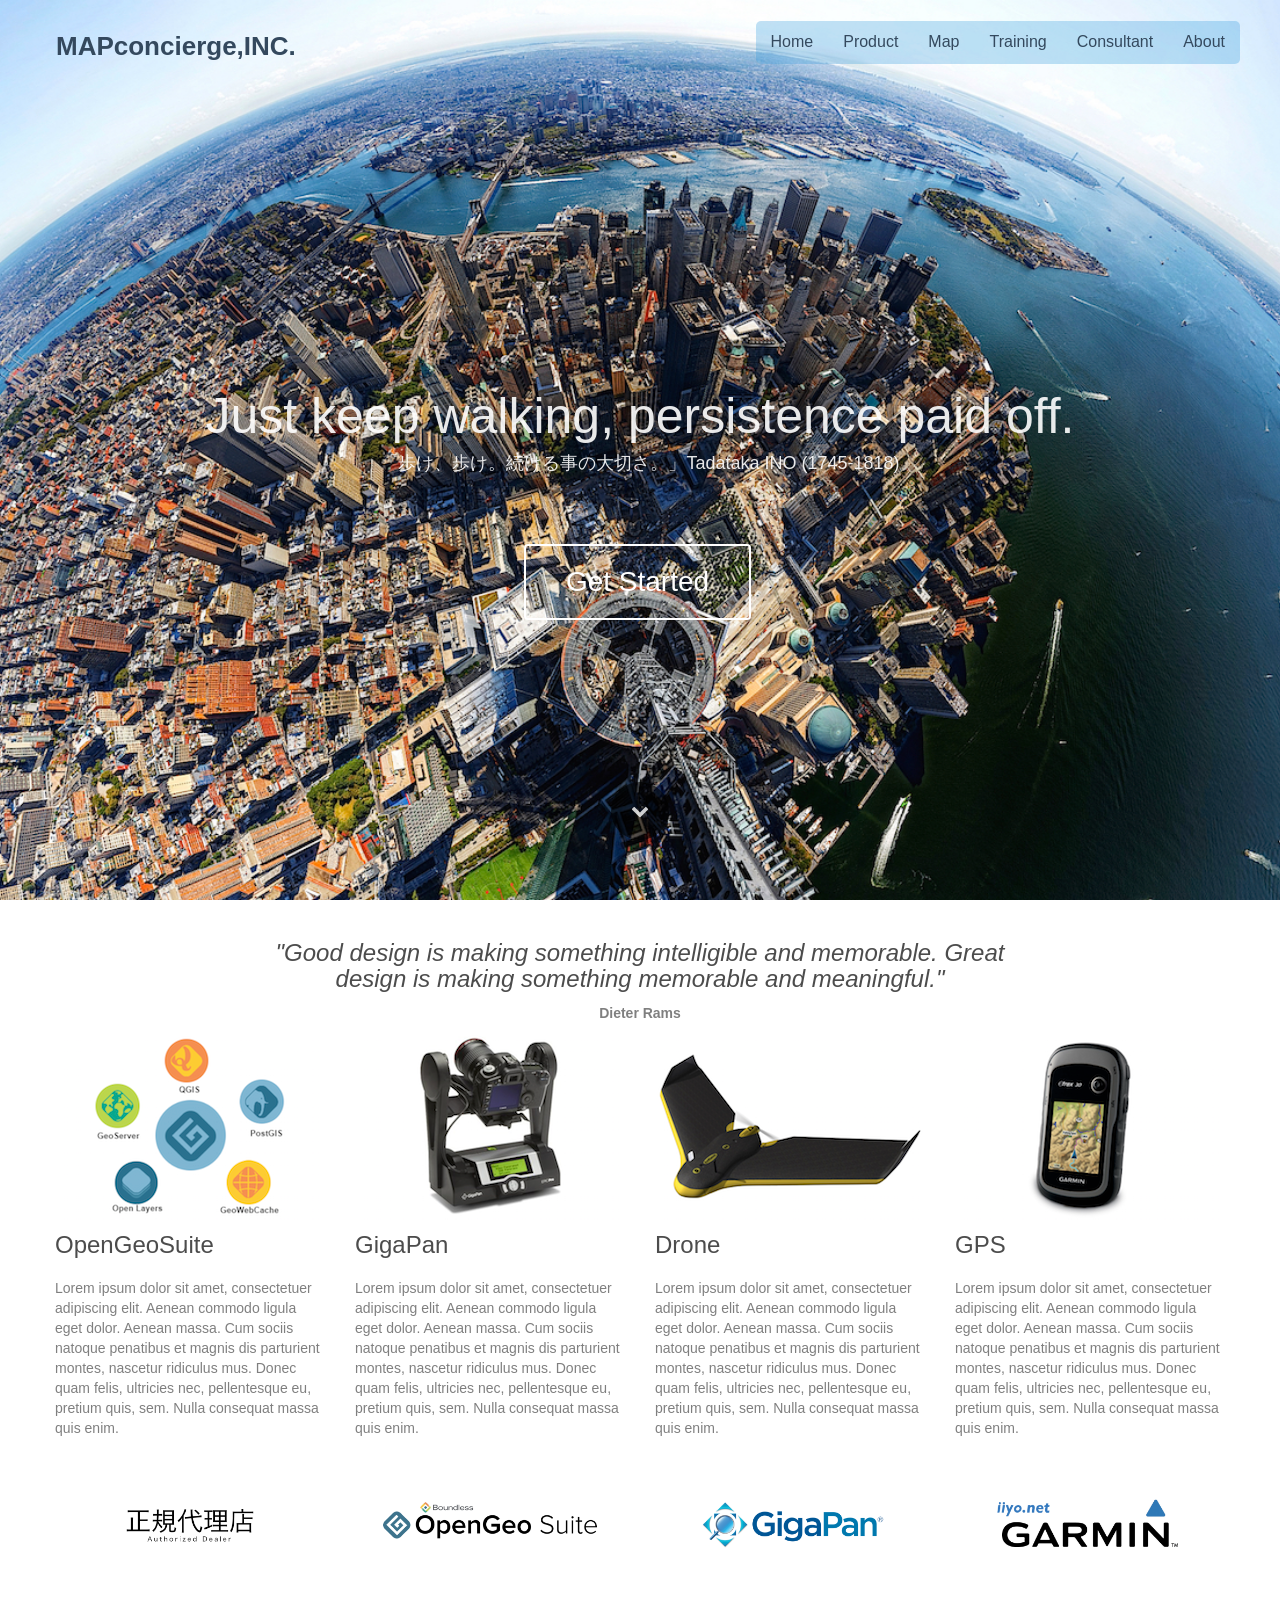
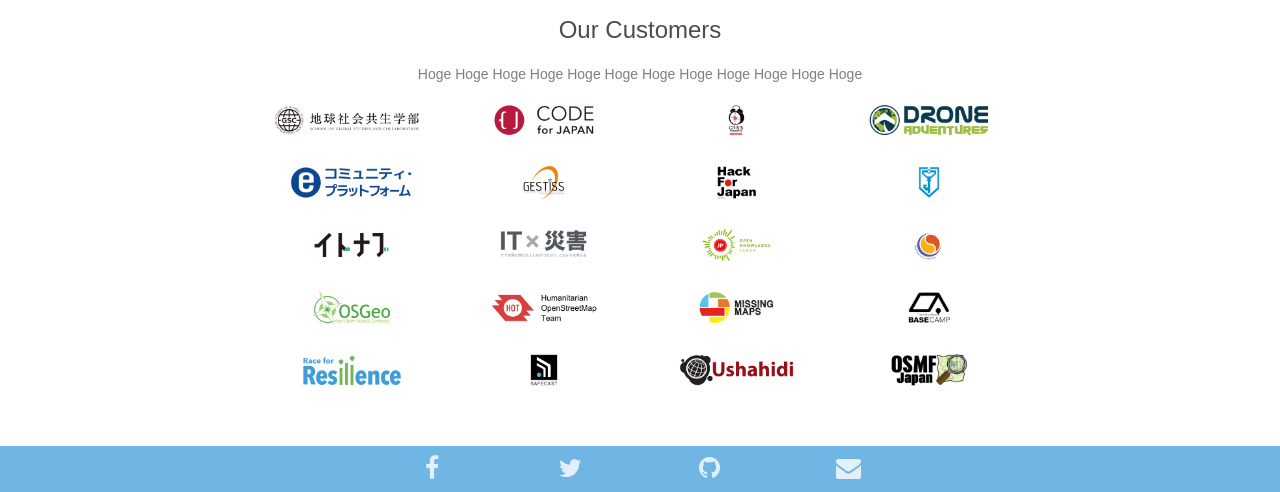
==== new/index.html @ eff197a8 "新しいバージョンを掲載しました。" ====
<!doctype html>
<html lang="ja">
<head>
    <meta charset="utf-8">
    <meta name="keywords" content="">
    <meta name="description" content="">
    <meta name="viewport" content="width=device-width, initial-scale=1">
    <link rel="stylesheet" type="text/css" href="./css/bootstrap.css">
    <link rel="stylesheet" id="ppstyle" type="text/css" href="style.css">
    <link rel='stylesheet' href='./css/font-awesome.min.css'/>
    <script src="./js/jquery-2.1.0.min.js"></script>
    <script src="./js/bootstrap.js"></script>
    <script src="./js/blocs.js"></script>
    <title>MAPconcierge,INC.</title>
    <link rel="shortcut icon" href="img/logo/logo1.ico">
</head>
<body>
<!-- Main container -->
<div class="page-container">
    
<!-- Hero Bloc -->
<div id="hero-bloc" class="bloc hero bg-camera-overlay">
	<div class="container bloc-sm l-bloc">
		<nav class="navbar row">
			<div class="navbar-header">
				<a class="navbar-brand" href="index.html">MAPconcierge,INC.</a>
				<button id="nav-toggle" type="button" class="ui-navbar-toggle navbar-toggle" data-toggle="collapse" data-target=".navbar-1">
					<span class="sr-only">Toggle navigation</span><span class="icon-bar"></span><span class="icon-bar"></span><span class="icon-bar"></span>
				</button>
			</div>
			<div class="collapse navbar-collapse navbar-1">
				<ul class="site-navigation nav pull-right">
					<li>
						<a href="index.html">Home</a>
					</li>
					<li>
						<a href="product.html">Product</a>
					</li>
					<li>
						<a href="map.html">Map</a>
					</li>
					<li>
						<a href="training.html">Training</a>
					</li>
					<li>
						<a href="consultant.html">Consultant</a>
					</li>
					<li>
						<a href="about.html">About</a>
					</li>
				</ul>
			</div>
		</nav>
	</div>
	<div class="v-center text-center d-bloc">
		<div class="vc-content">
			<h1 class="">
				Just keep walking, persistence paid off.
			</h1>
			<h4 class="">
				「歩け、歩け。続ける事の大切さ。」Tadataka INO (1745-1818)
			</h4><br /><br /><br /><a href="index.html" class="btn-wire btn btn-xl">Get Started</a><a id="scroll-hero" class="btn-dwn"><span class="fa fa-chevron-down"></span></a>
		</div>
	</div>
</div>
<!-- Hero Bloc END -->

<!-- bloc-2 -->
<div class="bloc l-bloc " id="bloc-2">
	<div class="container content-md">
		<div class="row">
			<div class="col-sm-12 col-md-8 col-md-offset-2">
				<h3 class="text-center ">
					<i>"Good design is making something intelligible and memorable. Great design is making something memorable and meaningful."</i>
				</h3>
				<p class="text-center">
					<strong>Dieter Rams</strong>
				</p>
			</div>
			<div class="col-sm-3">
				<img src="img/content/opengeo-suite.png" class="img-responsive" alt='' />
				<h3 class="mg-md">
					OpenGeoSuite
				</h3>
				<p>
					Lorem ipsum dolor sit amet, consectetuer adipiscing elit. Aenean commodo ligula eget dolor. Aenean massa. Cum sociis natoque penatibus et magnis dis parturient montes, nascetur ridiculus mus. Donec quam felis, ultricies nec, pellentesque eu, pretium quis, sem. Nulla consequat massa quis enim.
				</p>
			</div>
			<div class="col-sm-3">
				<img src="img/content/epicpro.png" class="img-responsive" alt='' />
				<h3 class="mg-md">
					GigaPan
				</h3>
				<p>
					Lorem ipsum dolor sit amet, consectetuer adipiscing elit. Aenean commodo ligula eget dolor. Aenean massa. Cum sociis natoque penatibus et magnis dis parturient montes, nascetur ridiculus mus. Donec quam felis, ultricies nec, pellentesque eu, pretium quis, sem. Nulla consequat massa quis enim.
				</p>
			</div>
			<div class="col-sm-3">
				<img src="img/content/ebee.png" class="img-responsive" alt='' />
				<h3 class="mg-md">
					Drone
				</h3>
				<p>
					Lorem ipsum dolor sit amet, consectetuer adipiscing elit. Aenean commodo ligula eget dolor. Aenean massa. Cum sociis natoque penatibus et magnis dis parturient montes, nascetur ridiculus mus. Donec quam felis, ultricies nec, pellentesque eu, pretium quis, sem. Nulla consequat massa quis enim.
				</p>
			</div>
			<div class="col-sm-3">
				<img src="img/content/garmin.png" class="img-responsive" alt='' />
				<h3 class="mg-md">
					GPS
				</h3>
				<p>
					Lorem ipsum dolor sit amet, consectetuer adipiscing elit. Aenean commodo ligula eget dolor. Aenean massa. Cum sociis natoque penatibus et magnis dis parturient montes, nascetur ridiculus mus. Donec quam felis, ultricies nec, pellentesque eu, pretium quis, sem. Nulla consequat massa quis enim.
				</p>
			</div>
		</div>
	</div>
</div>
<!-- bloc-2 END -->

<!-- bloc-5 -->
<div class="bloc l-bloc " id="bloc-5">
	<div class="container banner-md">
		<div class="row">
			<div class="col-sm-3">
				<img src="img/dealer/001.png" class="img-responsive" alt='' />
			</div>
			<div class="col-sm-3">
				<img src="img/dealer/002.png" class="img-responsive" alt='' />
			</div>
			<div class="col-sm-3">
				<img src="img/dealer/003.png" class="img-responsive" alt='' />
			</div>
			<div class="col-sm-3">
				<img src="img/dealer/004.png" class="img-responsive" alt='' />
			</div>
		</div>
	</div>
</div>
<!-- bloc-5 END -->
<!-- bloc-4 -->
<div class="bloc l-bloc " id="bloc-4">
	<div class="container foot-md">
		<div class="row">
			<div class="col-sm-12">
				<h3 class="text-center mg-md">
					Our Customers
				</h3>
				<p class="text-center">
					Hoge Hoge Hoge Hoge Hoge Hoge Hoge Hoge Hoge Hoge Hoge Hoge
				</p>
			</div>
			<div class="col-sm-12 col-md-8 col-md-offset-2 mg-md">
				<div class="col-sm-3">
					<img src="img/logo/001.png" class="img-responsive" alt='' />
				</div>
				<div class="col-sm-3">
					<img src="img/logo/002.png" class="img-responsive" alt='' />
				</div>
				<div class="col-sm-3">
					<img src="img/logo/003.png" class="img-responsive" alt='' />
				</div>
				<div class="col-sm-3">
					<img src="img/logo/004.png" class="img-responsive" alt='' />
				</div>
			</div>
			<div class="col-sm-12 col-md-8 col-md-offset-2 mg-md">
				<div class="col-sm-3">
					<img src="img/logo/005.png" class="img-responsive" alt='' />
				</div>
				<div class="col-sm-3">
					<img src="img/logo/006.png" class="img-responsive" alt='' />
				</div>
				<div class="col-sm-3">
					<img src="img/logo/007.png" class="img-responsive" alt='' />
				</div>
				<div class="col-sm-3">
					<img src="img/logo/008.png" class="img-responsive" alt='' />
				</div>
			</div>
			<div class="col-sm-12 col-md-8 col-md-offset-2 mg-md">
				<div class="col-sm-3">
					<img src="img/logo/009.png" class="img-responsive" alt='' />
				</div>
				<div class="col-sm-3">
					<img src="img/logo/010.png" class="img-responsive" alt='' />
				</div>
				<div class="col-sm-3">
					<img src="img/logo/011.png" class="img-responsive" alt='' />
				</div>
				<div class="col-sm-3">
					<img src="img/logo/012.png" class="img-responsive" alt='' />
				</div>
			</div>
			<div class="col-sm-12 col-md-8 col-md-offset-2 mg-md">
				<div class="col-sm-3">
					<img src="img/logo/013.png" class="img-responsive" alt='' />
				</div>
				<div class="col-sm-3">
					<img src="img/logo/014.png" class="img-responsive" alt='' />
				</div>
				<div class="col-sm-3">
					<img src="img/logo/015.png" class="img-responsive" alt='' />
				</div>
				<div class="col-sm-3">
					<img src="img/logo/016.png" class="img-responsive" alt='' />
				</div>
			</div>
			<div class="col-sm-12 col-md-8 col-md-offset-2 mg-md">
				<div class="col-sm-3">
					<img src="img/logo/017.png" class="img-responsive" alt='' />
				</div>
				<div class="col-sm-3">
					<img src="img/logo/018.png" class="img-responsive" alt='' />
				</div>
				<div class="col-sm-3">
					<img src="img/logo/019.png" class="img-responsive" alt='' />
				</div>
				<div class="col-sm-3">
					<img src="img/logo/020.png" class="img-responsive" alt='' />
				</div>
			</div>
		</div>
	</div>
</div>
<!-- bloc-4 END -->

<!-- Footer - bloc-20 -->
<div class="bloc d-bloc" id="bloc-20">
	<div class="container">
		<div class="row">
			<div class="col-sm-12 col-md-6 col-md-offset-3">
				<div class="col-sm-3 text-center">
					<a class="social" href="https://www.facebook.com/gpsconcierge"><span class="fa fa-facebook icon-md"></span></a>
				</div>			
				<div class="col-sm-3 text-center">
					<a class="social" href="https://twitter.com/mapconcierge"><span class="fa fa-twitter icon-md"></span></a>
				</div>
				<div class="col-sm-3 text-center">
					<a class="social" href="https://github.com/MAPconciergeInc"><span class="fa fa-github icon-md"></span></a>
				</div>
				<div class="col-sm-3 text-center">
					<a class="social" href="mailto:info@mapconcierge.com"><span class="fa fa-envelope icon-md"></span></a>
				</div>
			</div>
		</div>
	</div>
</div>
<!-- Footer - bloc-20 END -->
</div>
<!-- Main container END -->

</body>
    
<!-- Google Analytics -->

<!-- Google Analytics END -->

</html>
---- new/style.css ----
/*-----------------------------------------------------------------------------------*/
/*	    
/*      Built with blocs
/*-----------------------------------------------------------------------------------*/

body{
	margin:0;
	padding:0;
    background:#FFF;
    -webkit-font-smoothing: antialiased;
}
a:hover{text-decoration: none;}


/* Globals type styling */
   
 h1, h2, h3, h4, h5, h6, p, label, .btn, a{
	font-family:"Helvetica";
}


/* Site container width */

.container{
	max-width:1170px;
}

/* Blocs */

.bloc{
	width:100%;
	background: 50% 50% no-repeat;
	-webkit-background-size: cover;
	-moz-background-size: cover;
	-o-background-size: cover;
	background-size: cover;
}


/* Bloc sizes */

.bloc-lg{
	padding:100px 0;
}
.bloc-md{
	padding:50px 0;
}
.bloc-sm{
	padding:20px 0;
}

/* Footer sizes */

.foot-lg{
	padding:100px 0;
}
.foot-md{
	padding:5px 0px 40px 0px;
}
.foot-sm{
	padding:20px 0;
}

/* banner sizes */

.banner-lg{
	padding:100px 0;
}
.banner-md{
	padding:20px 0px 50px 0px;
}
.banner-sm{
	padding:20px 0;
}

/* content sizes */

.content-lg{
	padding:100px 0;
}
.content-md{
	padding:20px 0px 30px 0px;
}
.content-sm{
	padding:5px 0;
}


/* Bloc - Light theme */

.l-bloc{
	color:rgba(0,0,0,.5);
}
.l-bloc button:hover{
	color:rgba(0,0,0,.7);
}
.l-bloc h1,.l-bloc h2,.l-bloc h3,.l-bloc h4,.l-bloc h5, .l-bloc h6, .l-bloc .ico{
	color:rgba(0,0,0,.7);
}
.l-bloc .icon-round{
	border-color:rgba(0,0,0,.7);
}
.l-bloc .divider-h span{
	border-color:rgba(0,0,0,.1);
}
.l-bloc a{
	color:rgba(52, 73, 94,1);
}
.l-bloc a:hover{
	color:rgba(0,0,0,1);
}
.l-bloc .navbar-toggle .icon-bar{
	color:rgba(0,0,0,.6);
}
.l-bloc .btn-wire, .l-bloc .btn-wire:hover{
	color:rgba(0,0,0,.7);
	border-color:rgba(0,0,0,.3);
}
.voffset-lg{
	margin-top:80px;
}
/* Bloc - Dark theme */

.d-bloc{
	color:rgba(255,255,255,.7);
}
.d-bloc button:hover{
	color:rgba(255,255,255,.9);
}
.d-bloc h1, .d-bloc h2, .d-bloc h3, .d-bloc h4,.d-bloc h5, .d-bloc h6, .d-bloc .ico{
	color:rgba(255,255,255,.9);
}
.d-bloc .icon-round{
	border-color:rgba(255,255,255,.9);
}
.d-bloc .divider-h span{
	border-color:rgba(255,255,255,.2);
}
.d-bloc a{
	color:rgba(255,255,255,.8);
}
.d-bloc a:hover{
	color:rgba(255,255,255,1);
}
.d-bloc .navbar-toggle .icon-bar{
	background:rgba(255,255,255,1);
}
.d-bloc .btn-wire,.d-bloc .btn-wire:hover{
	color:rgba(255,255,255,1);
	border-color:rgba(255,255,255,1);
}


/* Custom bloc styling */

#hero-bloc,#nav-bloc,#bloc-2,#bloc-3,#bloc-4,#bloc-5,#bloc-6,#bloc-7,#bloc-8,#bloc-9,#bloc-10,#bloc-11,#bloc-12,#bloc-13,#bloc-14,#bloc-15,#bloc-16,#bloc-17,#bloc-18,#bloc-19{
	background-color:#FFF;
}
#bloc-20{
	background-color:rgba(52, 152, 219,.7);
	padding: 10px 0;	
}
#hero-bloc h1{
	font-size:50px;
}
#hero-bloc h3{
	font-size:30px;
}
#bloc-6 h3{
	line-height:50px;
}
#bloc-10 h3{
	line-height:50px;
}
#bloc-18 h3{
	line-height:50px;
}


/* NavBar */

.navbar{
	margin-bottom: 0;
}
.navbar-brand{
	font-size: 26px;
	font-weight: normal;
	font-family: "Helvetica Neue", Helvetica, Arial, sans-serif;
	font-weight: 600;
}
.navbar-brand img{
	width: auto;
	max-height: 40px;
	margin: -12px 5px 0 0;
}
.navbar-brand{
	padding: 15px 15px;
}
.navbar .nav{
	padding-top: 0px;
	margin-right: -16px;
	float:right;
	background-color:rgba(52, 152, 219,.3); /* 103, 176, 209,.9 */
	border-radius: 5px;        /* CSS3草案 */  
}
.nav > li{
	float: left;
	margin-top: 0px;
	font-size: 16px;
}
.nav > li a:hover{
	background:rgba(255,255,255,.8);
	border-radius: 5px;        /* CSS3草案 */  
}
.navbar-toggle{
	margin: 12px;
	border: 0px;
}
.navbar-toggle:hover{
	background:transparent!important;
}
.navbar-toggle .icon-bar{
	background-color: rgba(0,0,0,.5);
	width: 26px;
}
/* Hero bloc */

.hero{
	padding-top:0;
}
.v-center{
	width:100%;
	height: 90%;
	display: table;
}
.v-center .vc-content{
	display: table-cell;
	vertical-align: middle;
	text-align: center;
	width: 100%;
	height: 100%;
}
.hero .btn-dwn{
	width: 58px;
	height: 58px;
	line-height: 58px;
	margin: 0 0 0 -29px;
	padding: 0;
	border-radius: 50%;
	text-align: center;
	font-size: 18px;
	color: rgba(255,255,255,.8);
	background: rgba(0,0,0,.6);
	position: absolute;
	left: 50%;
	bottom: 60px;
	border:0;
}
.hero .btn-dwn:hover{
	color: rgba(255,255,255,1);
}

/* Bric adjustment margins */

.mg-sm{
	margin-top:10px;
	margin-bottom:5px;
}
.mg-md{
	margin-top:10px;
	margin-bottom:20px;
}
.mg-lg{
	margin-top:10px;
	margin-bottom:40px;
}

/* Buttons */

.btn{
	margin: 0 5px 5px 0;
}
.btn.pull-right{
	margin: 0 0 5px 5px;
}
.btn-d,.btn-d:hover,.btn-d:focus{
	color:#FFF!important;
	background:rgba(0,0,0,.3);
}
.btn-wire{
	background:transparent!important;
	border:2px solid transparent;
}
.btn-wire:hover{
	background:transparent!importantborder:2px solid transparent;
}
.btn-xl{
	padding: 16px 40px;
	font-size: 28px;
}



/* Icons */
.icon-sm{
	font-size:18px!important;
}
.icon-md{
	font-size:25px!important;
}
.icon-lg{
	font-size:60px!important;
}
.icon-xl{
	font-size:100px!important;
}





/* Empty space fillers - Used on empty blocs to fill them out */

.empty-column,.empty-column.thin{
	width:100%;
	height:350px;
	display:inline-block;
}
.empty-column{
	height:350px;
}
.empty-column.thin{
	height:150px;
}


/* Mobile adjustments */

@media (max-width: 767px)
{
    .page-container{
        overflow-x: hidden;
    }
    .container{
        padding-left:5px!important; 
        padding-right:5px!important; 
    }
    .bloc{
        text-align: center;
        -webkit-background-size: auto 200%;
        -moz-background-size: auto 200%;
        -o-background-size: auto 200%;
        background-size: auto 200%;
    }
    .navbar .nav{
        padding-top: 0;
        border-top:1px solid rgba(0,0,0,.2);
        float:none!important;
    }
    .nav > li{
        margin-top: 0;
        border-bottom:1px solid rgba(0,0,0,.1);
        background:rgba(0,0,0,.05);
        text-align: left;
        width:100%;
    }
    .nav > li:hover{
        background:rgba(0,0,0,.08);
    }
    .navbar-collapse{
        padding:0;
        -webkit-box-shadow: none;
        box-shadow: none;
    }
    .btn.pull-left, .btn.pull-right{
       float:none!important; 
    }
    .bloc-xl,.bloc-lg{
        padding: 40px 0;
    }
    .a-block{
        text-align: center;
    }
    .btn-dwn{
       display:none; 
    }
}
.bg-camera-overlay {
  background-image: url('img/main.jpg');
  background-position : center top;
}

/* banner setting */
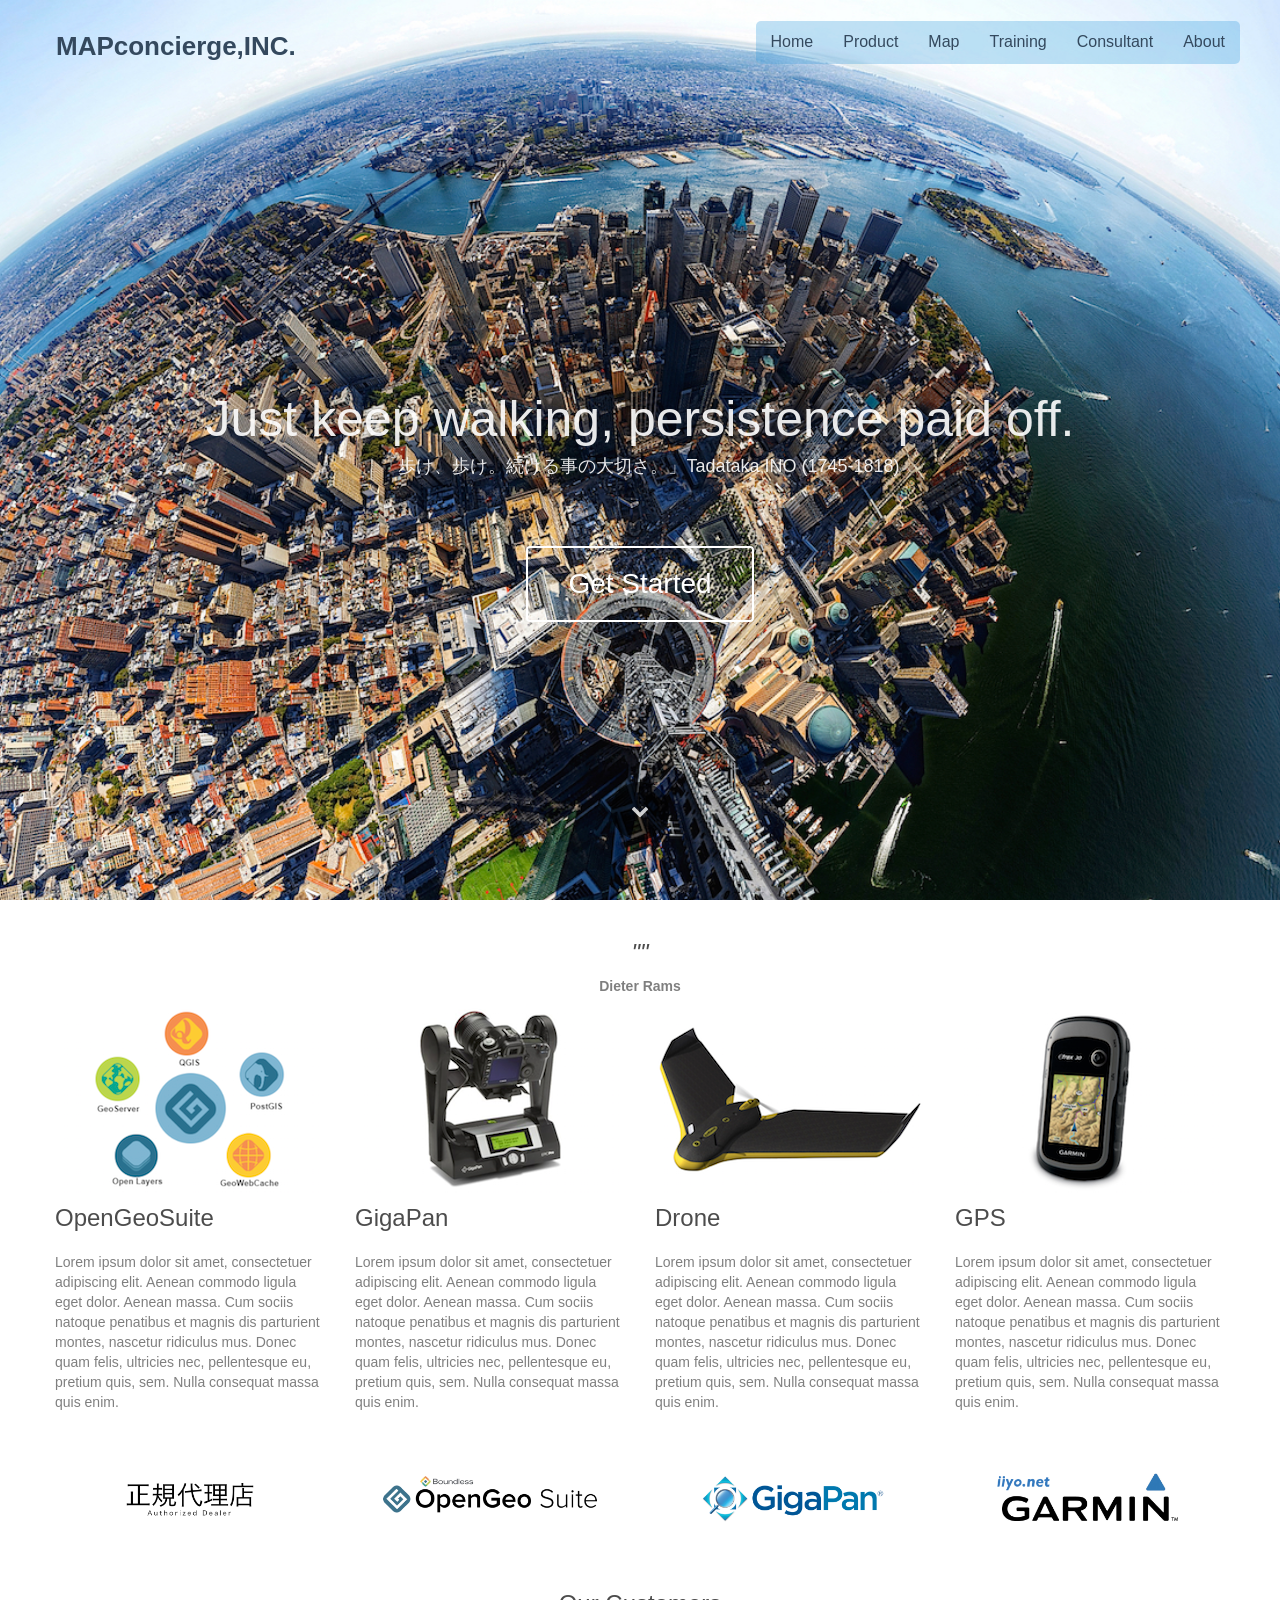
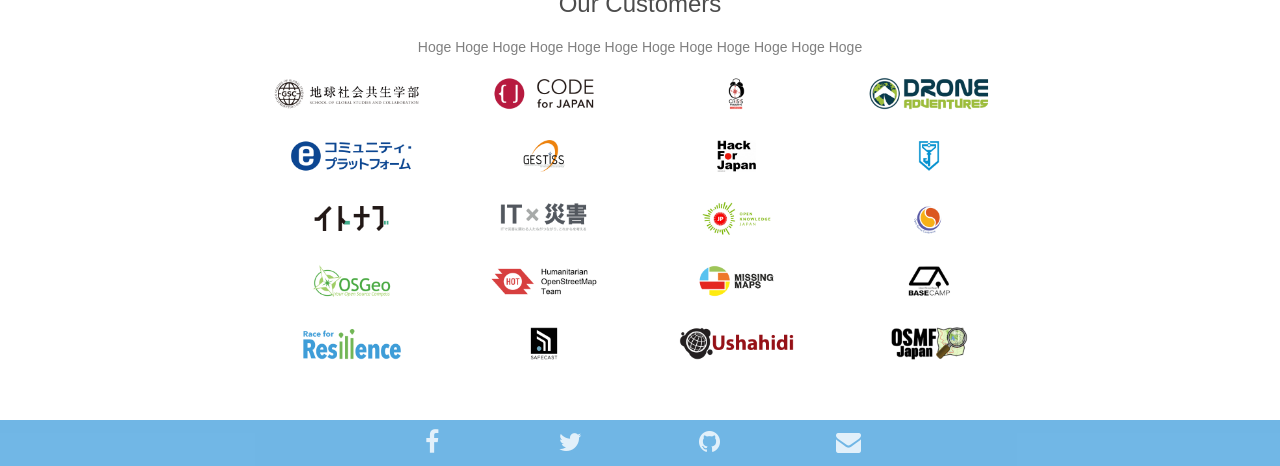
==== commit ac22e7ed: "コメント削除" ====
--- a/new/index.html
+++ b/new/index.html
@@ -71,7 +71,7 @@
 		<div class="row">
 			<div class="col-sm-12 col-md-8 col-md-offset-2">
 				<h3 class="text-center ">
-					<i>"Good design is making something intelligible and memorable. Great design is making something memorable and meaningful."</i>
+					<i>""</i>
 				</h3>
 				<p class="text-center">
 					<strong>Dieter Rams</strong>
--- a/new/style.css
+++ b/new/style.css
@@ -76,13 +76,17 @@
 /* content sizes */
 
 .content-lg{
-	padding:100px 0;
+	padding:5px 0px 50px 0px;
 }
 .content-md{
 	padding:20px 0px 30px 0px;
 }
 .content-sm{
 	padding:5px 0;
+}
+
+.buy-md{
+	padding:0px 0px 20px 0px;
 }
 
 
@@ -117,7 +121,7 @@
 	border-color:rgba(0,0,0,.3);
 }
 .voffset-lg{
-	margin-top:80px;
+	margin-top:60px;
 }
 /* Bloc - Dark theme */
 
@@ -278,7 +282,7 @@
 /* Buttons */
 
 .btn{
-	margin: 0 5px 5px 0;
+	margin: 0 0px 0px 0;
 }
 .btn.pull-right{
 	margin: 0 0 5px 5px;
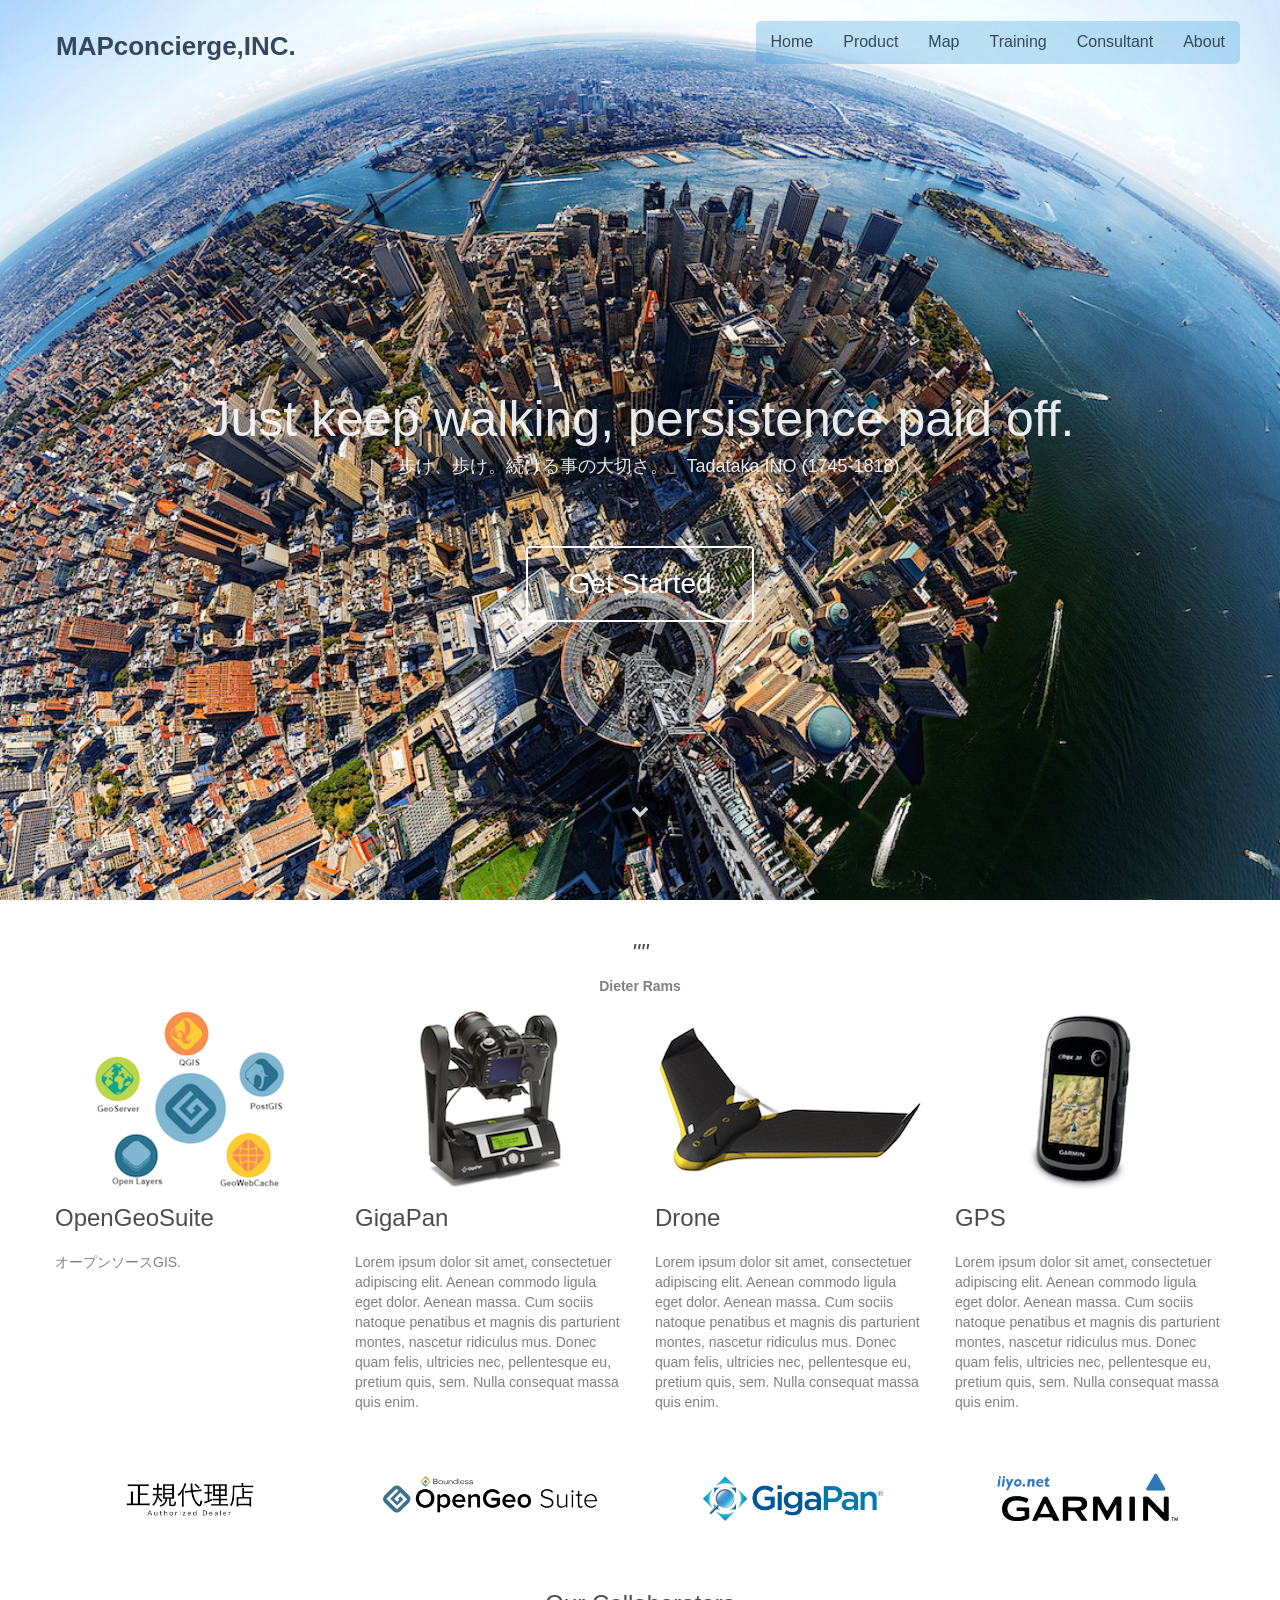
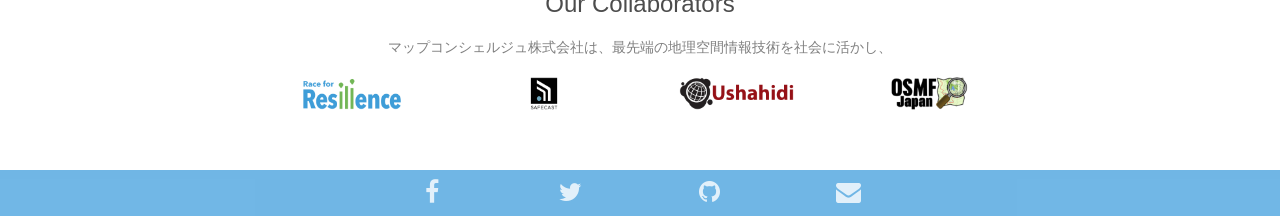
==== commit b6d4c578: "Update index.html Customers から Collaborators に変更。その他もろもろ修正。" ====
--- a/new/index.html
+++ b/new/index.html
@@ -83,7 +83,7 @@
 					OpenGeoSuite
 				</h3>
 				<p>
-					Lorem ipsum dolor sit amet, consectetuer adipiscing elit. Aenean commodo ligula eget dolor. Aenean massa. Cum sociis natoque penatibus et magnis dis parturient montes, nascetur ridiculus mus. Donec quam felis, ultricies nec, pellentesque eu, pretium quis, sem. Nulla consequat massa quis enim.
+					オープンソースGIS.
 				</p>
 			</div>
 			<div class="col-sm-3">
@@ -144,67 +144,11 @@
 		<div class="row">
 			<div class="col-sm-12">
 				<h3 class="text-center mg-md">
-					Our Customers
+					Our Collaborators
 				</h3>
 				<p class="text-center">
-					Hoge Hoge Hoge Hoge Hoge Hoge Hoge Hoge Hoge Hoge Hoge Hoge
-				</p>
-			</div>
-			<div class="col-sm-12 col-md-8 col-md-offset-2 mg-md">
-				<div class="col-sm-3">
-					<img src="img/logo/001.png" class="img-responsive" alt='' />
-				</div>
-				<div class="col-sm-3">
-					<img src="img/logo/002.png" class="img-responsive" alt='' />
-				</div>
-				<div class="col-sm-3">
-					<img src="img/logo/003.png" class="img-responsive" alt='' />
-				</div>
-				<div class="col-sm-3">
-					<img src="img/logo/004.png" class="img-responsive" alt='' />
-				</div>
-			</div>
-			<div class="col-sm-12 col-md-8 col-md-offset-2 mg-md">
-				<div class="col-sm-3">
-					<img src="img/logo/005.png" class="img-responsive" alt='' />
-				</div>
-				<div class="col-sm-3">
-					<img src="img/logo/006.png" class="img-responsive" alt='' />
-				</div>
-				<div class="col-sm-3">
-					<img src="img/logo/007.png" class="img-responsive" alt='' />
-				</div>
-				<div class="col-sm-3">
-					<img src="img/logo/008.png" class="img-responsive" alt='' />
-				</div>
-			</div>
-			<div class="col-sm-12 col-md-8 col-md-offset-2 mg-md">
-				<div class="col-sm-3">
-					<img src="img/logo/009.png" class="img-responsive" alt='' />
-				</div>
-				<div class="col-sm-3">
-					<img src="img/logo/010.png" class="img-responsive" alt='' />
-				</div>
-				<div class="col-sm-3">
-					<img src="img/logo/011.png" class="img-responsive" alt='' />
-				</div>
-				<div class="col-sm-3">
-					<img src="img/logo/012.png" class="img-responsive" alt='' />
-				</div>
-			</div>
-			<div class="col-sm-12 col-md-8 col-md-offset-2 mg-md">
-				<div class="col-sm-3">
-					<img src="img/logo/013.png" class="img-responsive" alt='' />
-				</div>
-				<div class="col-sm-3">
-					<img src="img/logo/014.png" class="img-responsive" alt='' />
-				</div>
-				<div class="col-sm-3">
-					<img src="img/logo/015.png" class="img-responsive" alt='' />
-				</div>
-				<div class="col-sm-3">
-					<img src="img/logo/016.png" class="img-responsive" alt='' />
-				</div>
+					マップコンシェルジュ株式会社は、最先端の地理空間情報技術を社会に活かし、
+				</p>
 			</div>
 			<div class="col-sm-12 col-md-8 col-md-offset-2 mg-md">
 				<div class="col-sm-3">
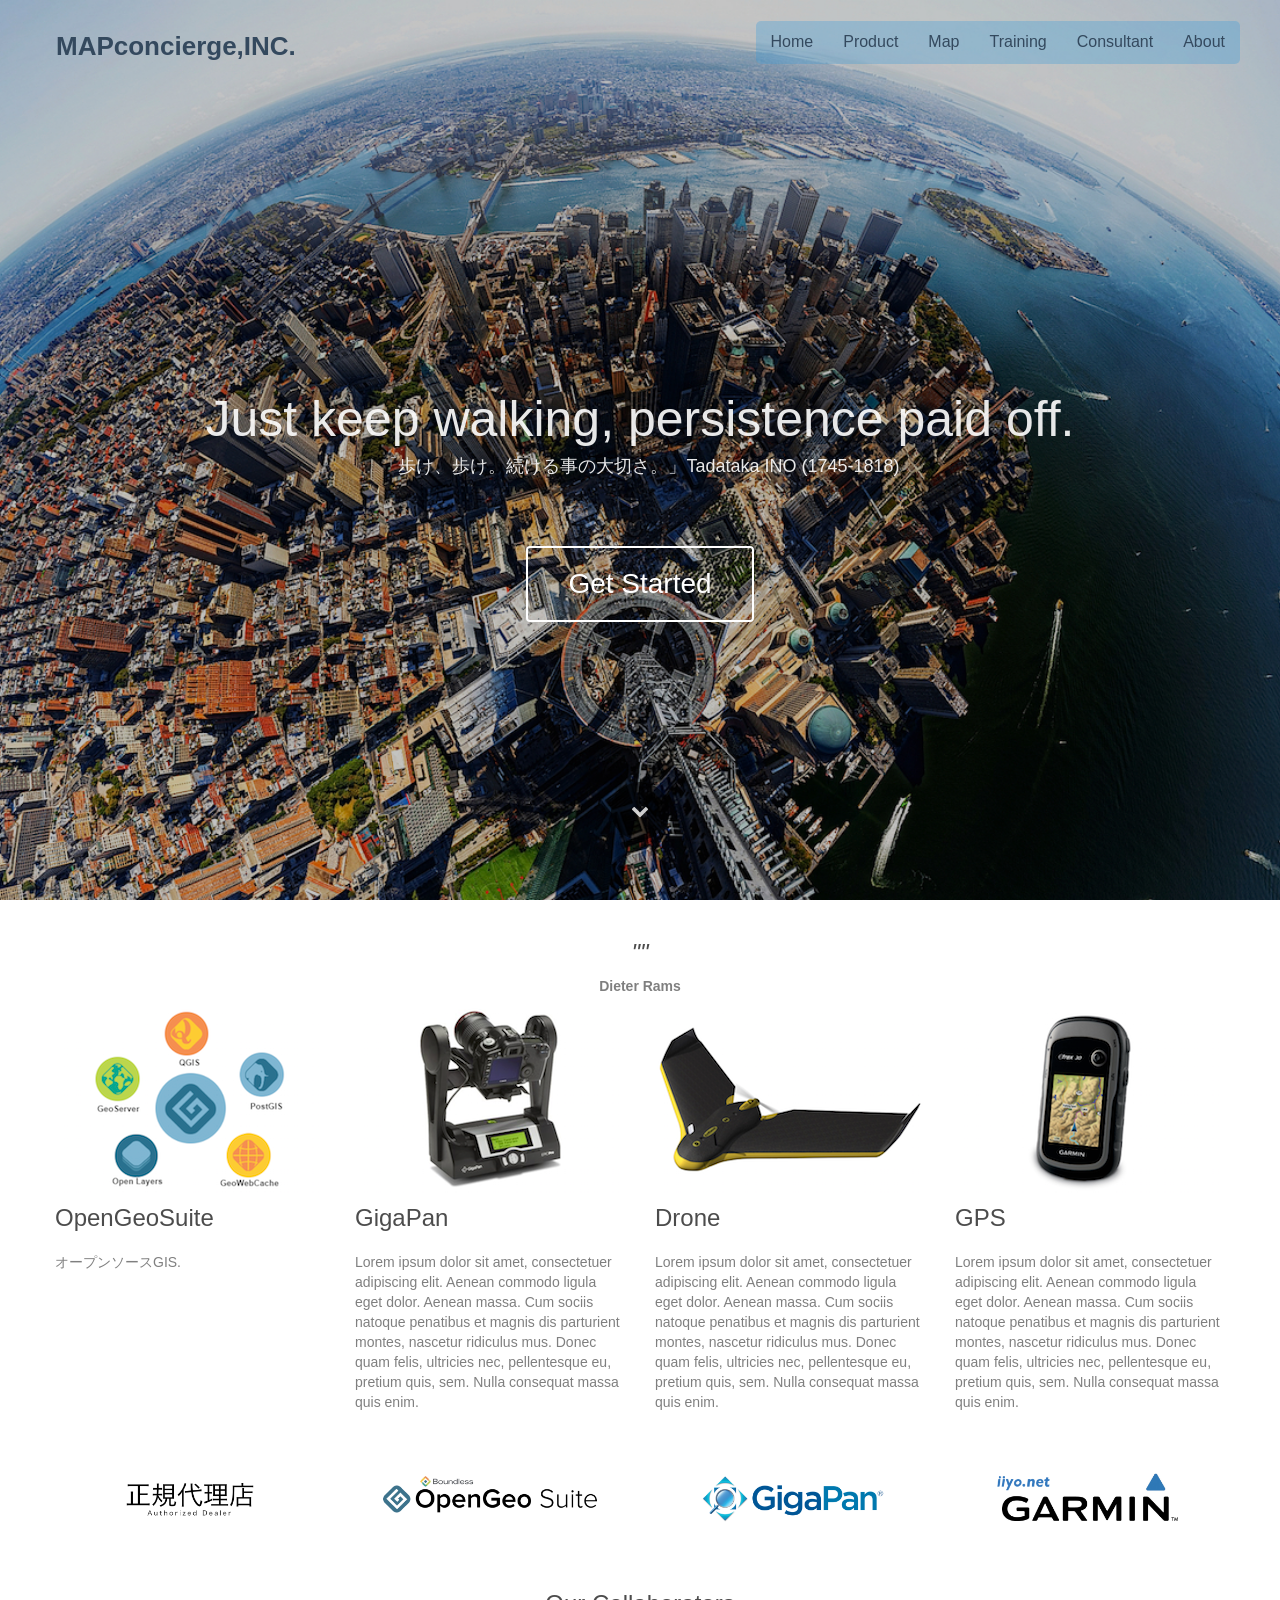
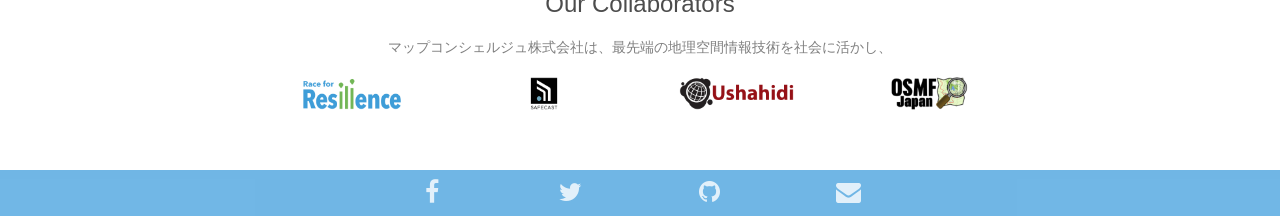
==== commit 869f3770: "古いデータの削除" ====
--- a/new/index.html
+++ b/new/index.html
@@ -17,7 +17,7 @@
 <body>
 <!-- Main container -->
 <div class="page-container">
-    
+
 <!-- Hero Bloc -->
 <div id="hero-bloc" class="bloc hero bg-camera-overlay">
 	<div class="container bloc-sm l-bloc">
@@ -176,7 +176,7 @@
 			<div class="col-sm-12 col-md-6 col-md-offset-3">
 				<div class="col-sm-3 text-center">
 					<a class="social" href="https://www.facebook.com/gpsconcierge"><span class="fa fa-facebook icon-md"></span></a>
-				</div>			
+				</div>
 				<div class="col-sm-3 text-center">
 					<a class="social" href="https://twitter.com/mapconcierge"><span class="fa fa-twitter icon-md"></span></a>
 				</div>
@@ -195,7 +195,7 @@
 <!-- Main container END -->
 
 </body>
-    
+
 <!-- Google Analytics -->
 
 <!-- Google Analytics END -->
